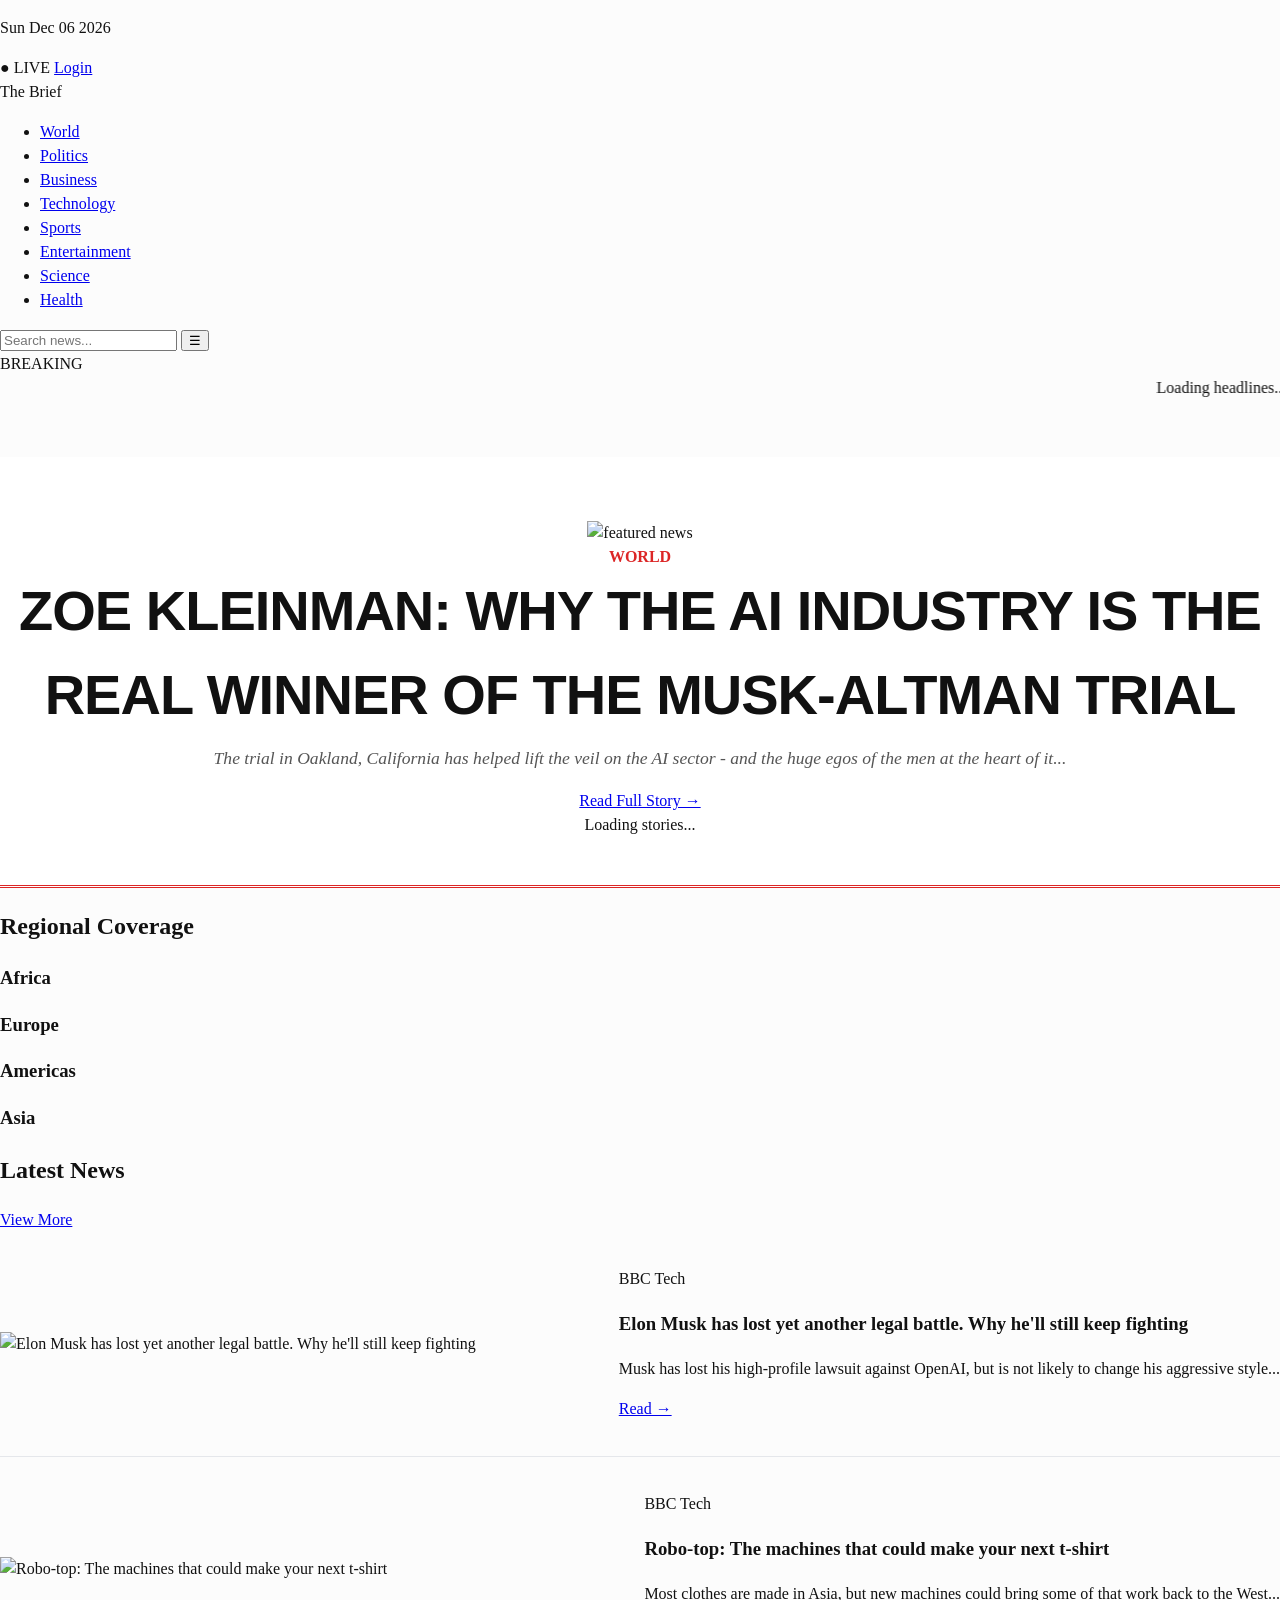
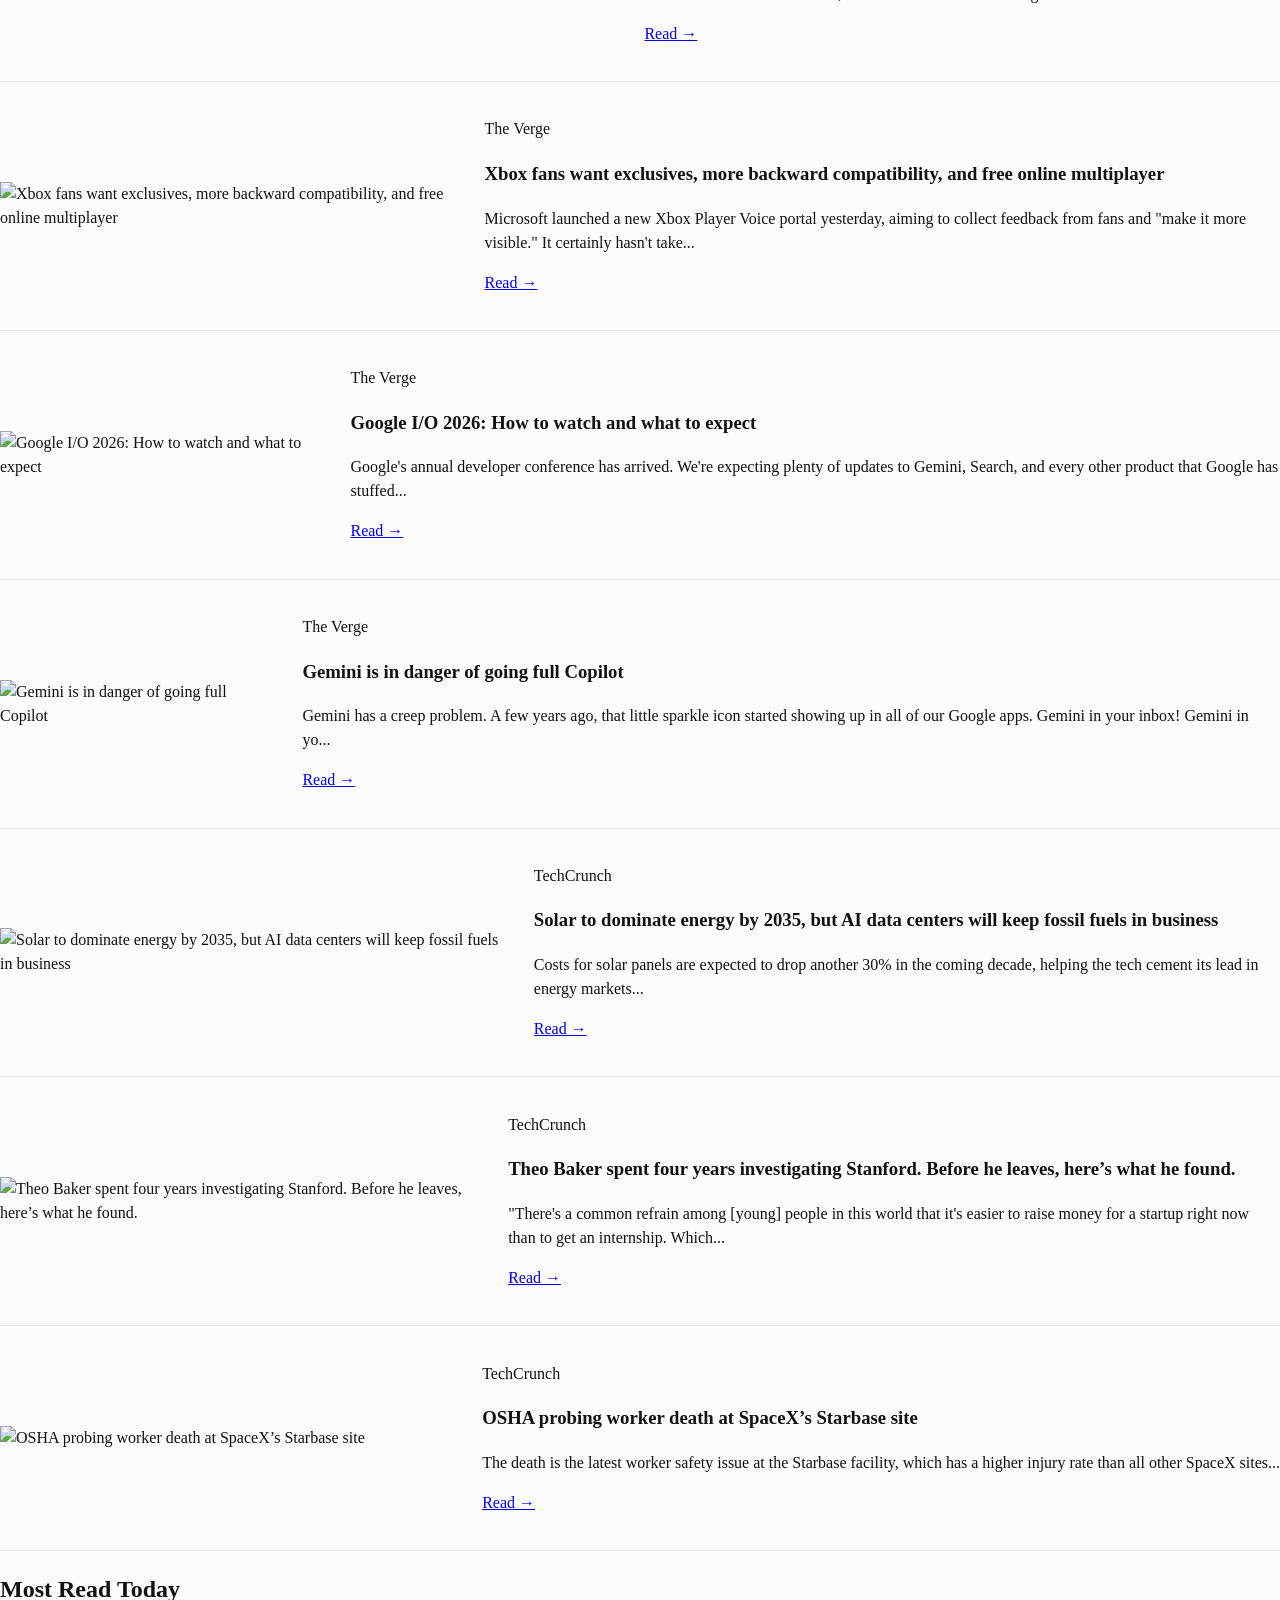
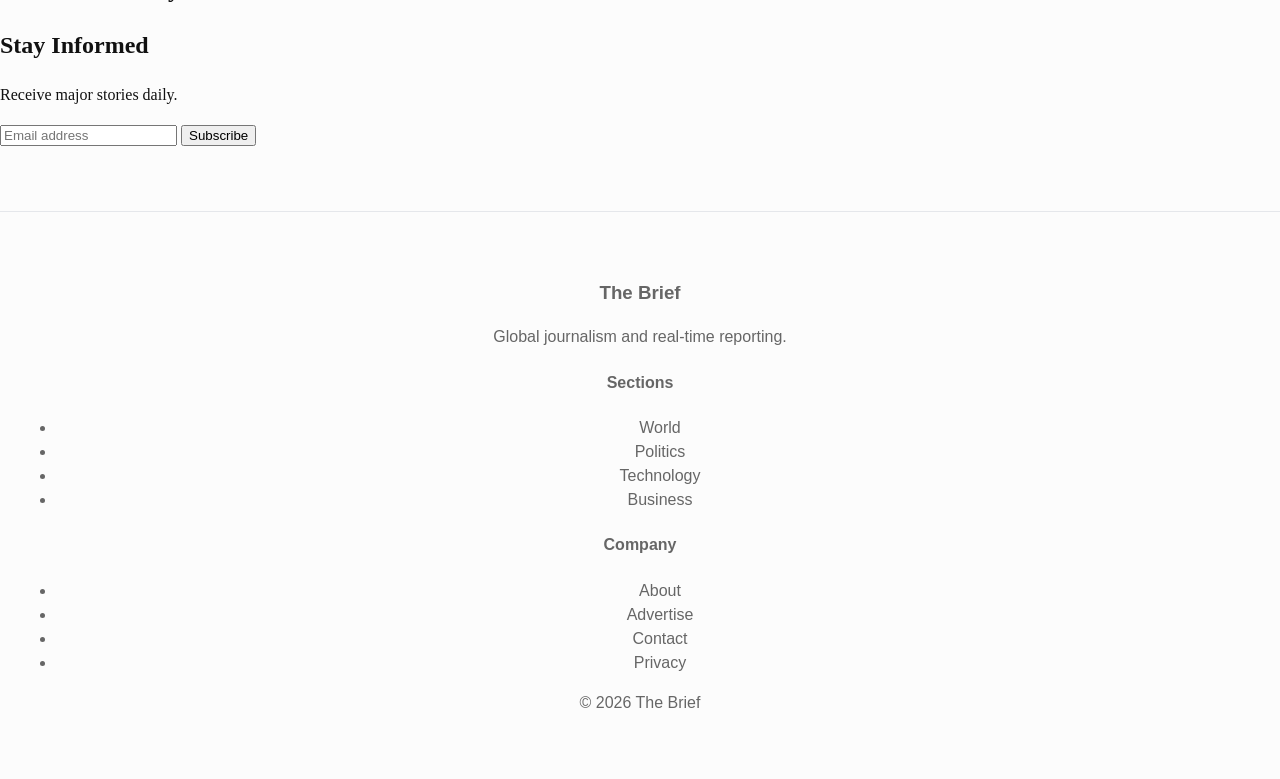
==== index.html @ a55e7ad5 "Update to professional layout" ====
<!DOCTYPE html>
<html lang="en">
<head>
<meta charset="UTF-8">
<meta name="viewport" content="width=device-width, initial-scale=1.0">

<title>The Brief | Global News, Business, Technology & Breaking Stories</title>

<meta
name="description"
content="The Brief delivers global breaking news, politics, business, technology, sports, entertainment and world events in real time."
>

<link rel="stylesheet" href="css/style.css">

</head>

<body>


<!-- TOP STRIP -->

<div class="top-strip">

<p id="current-date"></p>

<div class="top-actions">

<span class="live-status">

● LIVE

</span>

<a href="auth.html">Login</a>

</div>

</div>



<!-- NAVBAR -->

<nav class="navbar">

<div class="logo">

The Brief

</div>

<ul class="nav-menu">

<li><a href="#">World</a></li>
<li><a href="#">Politics</a></li>
<li><a href="#">Business</a></li>
<li><a href="#">Technology</a></li>
<li><a href="#">Sports</a></li>
<li><a href="#">Entertainment</a></li>
<li><a href="#">Science</a></li>
<li><a href="#">Health</a></li>

</ul>

<div class="nav-tools">

<input
type="search"
placeholder="Search news..."
class="search"
/>

<button>

☰

</button>

</div>

</nav>



<!-- BREAKING NEWS TICKER -->

<section class="breaking-bar">

<span class="breaking-badge">

BREAKING

</span>

<marquee id="ticker">

Loading headlines...

</marquee>

</section>



<!-- MAIN HERO -->

<header class="hero-grid">


<!-- BIG STORY -->

<section class="main-headline">

<img
id="hero-image"
src="assets/placeholder.jpg"
alt="featured news"
/>

<div class="headline-content">

<span class="category">

WORLD

</span>

<h1 id="hero-title">

Loading headline...

</h1>

<p id="hero-summary">

Loading story summary...

</p>

<a
id="hero-link"
href="#"
>

Read Full Story →

</a>

</div>

</section>



<!-- SIDE STORIES -->

<aside
class="trending-side"
id="trending">

Loading stories...

</aside>


</header>




<!-- REGIONAL NEWS -->

<section class="world-sections">

<h2>

Regional Coverage

</h2>

<div class="regions-grid">

<div class="region-card">

<h3>Africa</h3>

<div id="africa-feed"></div>

</div>

<div class="region-card">

<h3>Europe</h3>

<div id="europe-feed"></div>

</div>

<div class="region-card">

<h3>Americas</h3>

<div id="americas-feed"></div>

</div>

<div class="region-card">

<h3>Asia</h3>

<div id="asia-feed"></div>

</div>

</div>

</section>




<!-- LATEST NEWS -->

<section>

<div class="section-header">

<h2>

Latest News

</h2>

<a href="#">

View More

</a>

</div>


<div
class="news-grid"
id="news-feed"
>

Loading articles...

</div>

</section>




<!-- MOST READ -->

<section>

<h2>

Most Read Today

</h2>

<div
id="most-read"
class="most-read-grid"
>

</div>

</section>




<!-- NEWSLETTER -->

<section class="newsletter">

<h2>

Stay Informed

</h2>

<p>

Receive major stories daily.

</p>

<div>

<input
type="email"
placeholder="Email address"
/>

<button>

Subscribe

</button>

</div>

</section>



<footer>

<div>

<h3>

The Brief

</h3>

<p>

Global journalism and real-time reporting.

</p>

</div>


<div>

<h4>

Sections

</h4>

<ul>

<li>World</li>
<li>Politics</li>
<li>Technology</li>
<li>Business</li>

</ul>

</div>


<div>

<h4>

Company

</h4>

<ul>

<li>About</li>
<li>Advertise</li>
<li>Contact</li>
<li>Privacy</li>

</ul>

</div>

<p>

© 2026 The Brief

</p>

</footer>



<script>

document
.getElementById(
"current-date"
)
.textContent=
new Date()
.toDateString();


async function loadNews(){

try{

const response=
await fetch(
"data/news.json"
);

const articles=
await response.json();



/* hero */

const hero=
articles[0];

document
.getElementById(
"hero-title"
)
.textContent=
hero.title;

document
.getElementById(
"hero-summary"
)
.textContent=
hero.summary;

document
.getElementById(
"hero-image"
)
.src=
hero.image;

document
.getElementById(
"hero-link"
)
.href=
`article.html?id=${hero.id}`;



/* cards */

const feed=
document
.getElementById(
"news-feed"
);

feed.innerHTML="";


articles
.slice(1)
.forEach(article=>{

feed.innerHTML+=`

<article class="news-card">

<img
src="${article.image}"
alt="${article.title}"
>

<div>

<span>

${article.category}

</span>

<h3>

${article.title}

</h3>

<p>

${article.summary}

</p>

<a href=
"article.html?id=${article.id}">

Read →

</a>

</div>

</article>

`;

});

}

catch{

document
.getElementById(
"news-feed"
)
innerHTML=
"Feed unavailable";

}

}

loadNews();

</script>

</body>
</html>
---- css/style.css ----
body {
    font-family: "Georgia", serif;
    background-color: #fcfcfc;
    color: #111111;
    margin: 0;
    padding: 0;
    line-height: 1.5;
}

/* 1. NEW STICKY TOP NAVIGATION BAR */
.top-navbar {
    position: fixed;
    top: 0;
    left: 0;
    right: 0;
    height: 50px;
    background-color: #ffffff;
    border-bottom: 1px solid #e5e7eb;
    display: flex;
    align-items: center;
    justify-content: space-between;
    padding: 0 1.5rem;
    z-index: 1000;
    font-family: -apple-system, BlinkMacSystemFont, "Segoe UI", sans-serif;
}

.nav-logo {
    font-weight: 900;
    text-transform: uppercase;
    font-size: 1.1rem;
    letter-spacing: -0.5px;
    color: #111111;
}

.nav-links {
    display: flex;
    gap: 1.2rem;
    font-size: 0.85rem;
    font-weight: 600;
    text-transform: uppercase;
    color: #666666;
}

.nav-live-dot {
    display: inline-block;
    width: 8px;
    height: 8px;
    background-color: #dc2626;
    border-radius: 50%;
}

/* Offset body content so it doesn't hide behind navbar */
header {
    margin-top: 50px;
    background-color: #ffffff;
    text-align: center;
    padding: 4rem 1rem 3rem 1rem;
    border-bottom: 3px double #dc2626;
}

header h1 {
    font-family: -apple-system, sans-serif;
    margin: 0;
    font-size: 3.5rem;
    font-weight: 900;
    text-transform: uppercase;
    letter-spacing: -1px;
}

header p {
    color: #555555;
    margin-top: 0.5rem;
    font-size: 1.1rem;
    font-style: italic;
}

main {
    max-width: 850px;
    margin: 2rem auto;
    padding: 0 1rem;
}

.news-card {
    display: flex;
    justify-content: space-between;
    align-items: center;
    gap: 1.5rem;
    padding: 2.2rem 0;
    border-bottom: 1px solid #e5e7eb;
}

.news-text-content {
    flex: 1;
}

.meta {
    display: flex;
    align-items: center;
    gap: 0.75rem;
    font-family: -apple-system, sans-serif;
    font-size: 0.8rem;
    margin-bottom: 0.5rem;
}

.category {
    color: #dc2626;
    font-weight: 700;
    text-transform: uppercase;
}

.date {
    color: #666666;
}

.news-card h2 {
    margin: 0 0 0.65rem 0;
    font-size: 1.5rem;
    font-weight: 700;
    line-height: 1.25;
}

.summary {
    color: #444444;
    margin: 0 0 1.2rem 0;
    font-size: 0.98rem;
}

.read-more {
    font-family: -apple-system, sans-serif;
    color: #dc2626;
    text-decoration: none;
    font-weight: 600;
    font-size: 0.9rem;
}

/* 2. DYNAMIC ROW IMAGE STYLING */
.news-image-frame {
    width: 110px;
    height: 110px;
    border-radius: 6px;
    object-fit: cover; /* Crops image perfectly without distortion */
    border: 1px solid #e5e7eb;
    flex-shrink: 0;
}

footer {
    font-family: -apple-system, sans-serif;
    text-align: center;
    padding: 3rem 1rem;
    color: #666666;
    border-top: 1px solid #e5e7eb;
    margin-top: 4rem;
}
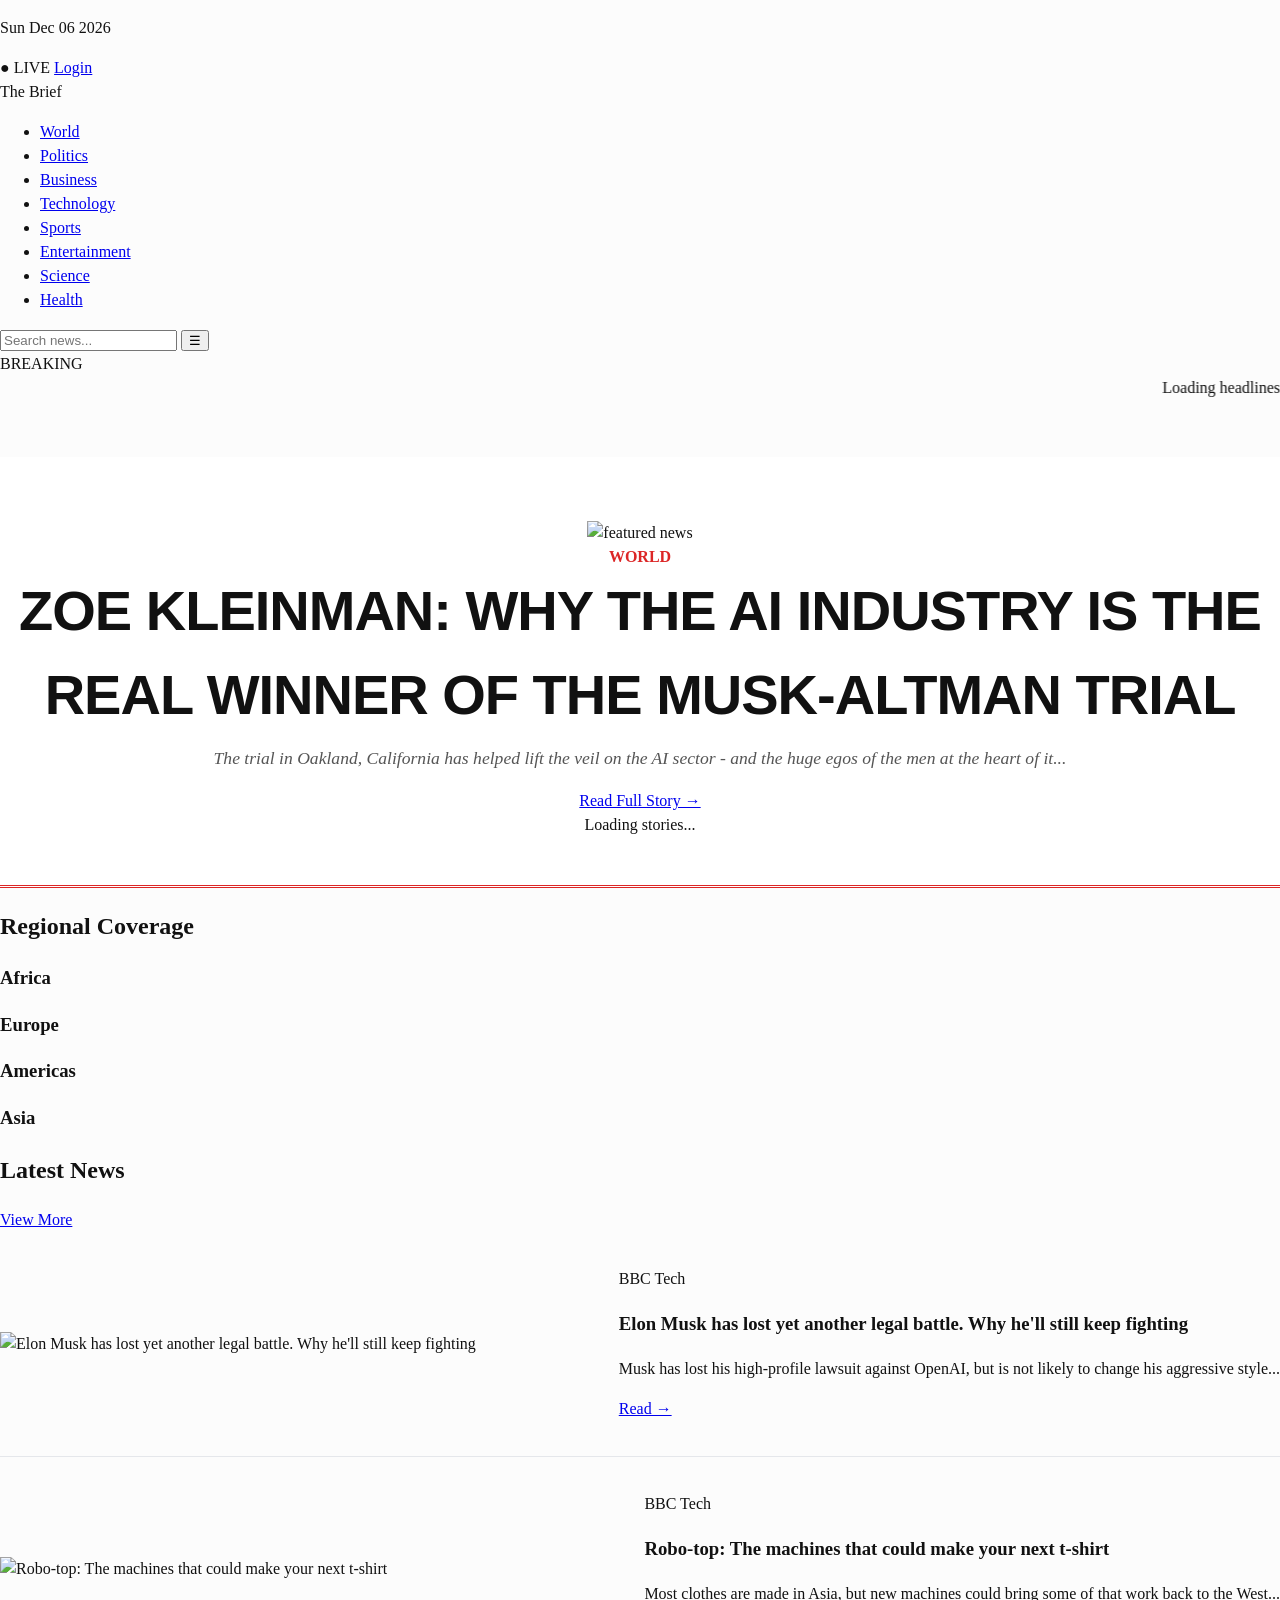
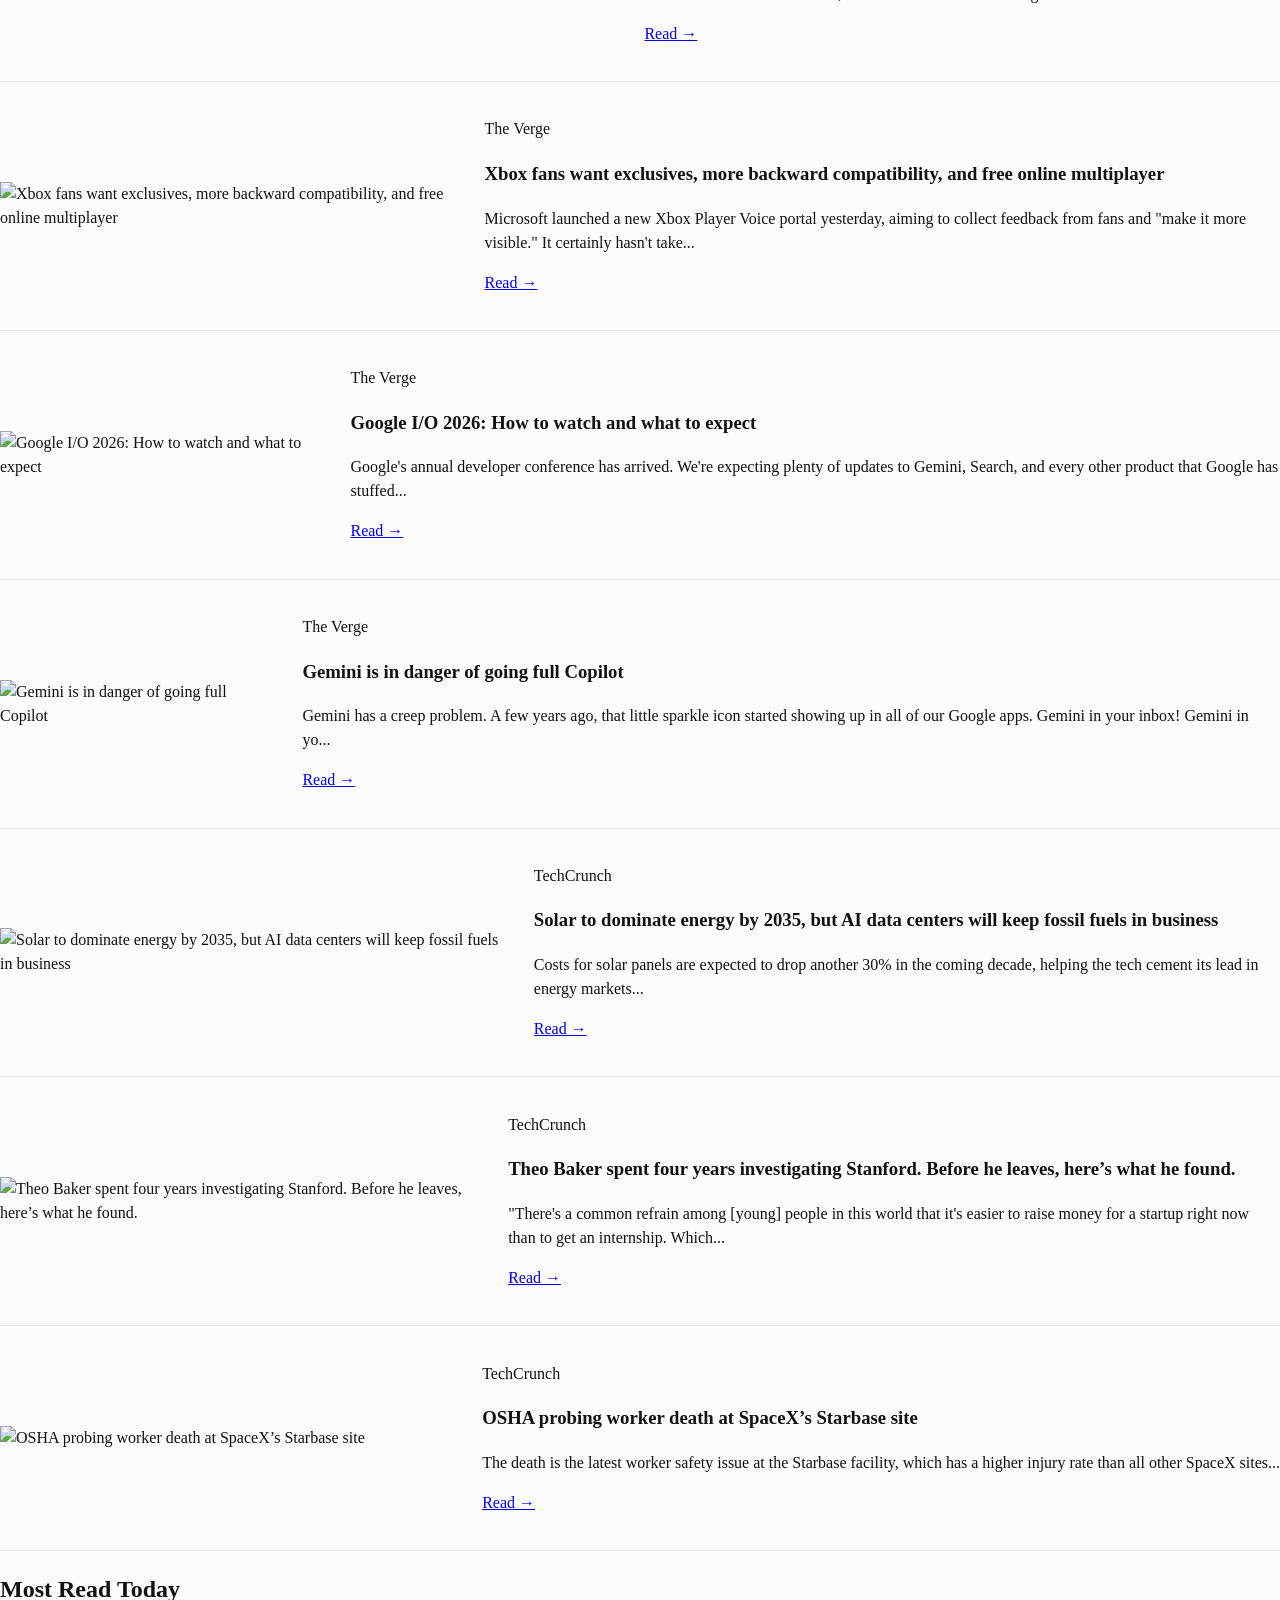
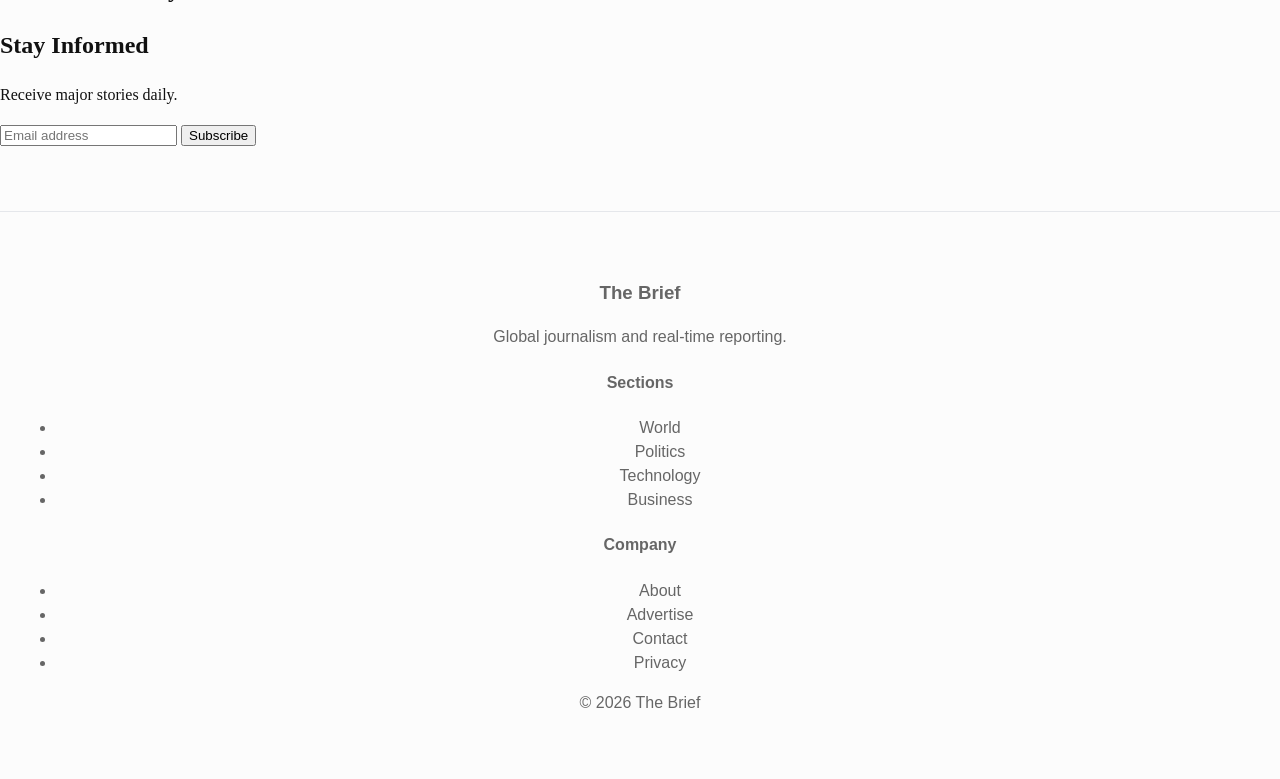
==== commit 6d878fdb: "Fix file paths after reverting folders" ====
--- a/index.html
+++ b/index.html
@@ -11,7 +11,7 @@
 content="The Brief delivers global breaking news, politics, business, technology, sports, entertainment and world events in real time."
 >
 
-<link rel="stylesheet" href="css/style.css">
+<link rel="stylesheet" href="style.css ">
 
 </head>
 
@@ -397,7 +397,7 @@
 
 const response=
 await fetch(
-"data/news.json"
+"news.json"
 );
 
 const articles=
--- a/style.css
+++ b/style.css
@@ -0,0 +1,153 @@
+body {
+    font-family: "Georgia", serif;
+    background-color: #fcfcfc;
+    color: #111111;
+    margin: 0;
+    padding: 0;
+    line-height: 1.5;
+}
+
+/* 1. NEW STICKY TOP NAVIGATION BAR */
+.top-navbar {
+    position: fixed;
+    top: 0;
+    left: 0;
+    right: 0;
+    height: 50px;
+    background-color: #ffffff;
+    border-bottom: 1px solid #e5e7eb;
+    display: flex;
+    align-items: center;
+    justify-content: space-between;
+    padding: 0 1.5rem;
+    z-index: 1000;
+    font-family: -apple-system, BlinkMacSystemFont, "Segoe UI", sans-serif;
+}
+
+.nav-logo {
+    font-weight: 900;
+    text-transform: uppercase;
+    font-size: 1.1rem;
+    letter-spacing: -0.5px;
+    color: #111111;
+}
+
+.nav-links {
+    display: flex;
+    gap: 1.2rem;
+    font-size: 0.85rem;
+    font-weight: 600;
+    text-transform: uppercase;
+    color: #666666;
+}
+
+.nav-live-dot {
+    display: inline-block;
+    width: 8px;
+    height: 8px;
+    background-color: #dc2626;
+    border-radius: 50%;
+}
+
+/* Offset body content so it doesn't hide behind navbar */
+header {
+    margin-top: 50px;
+    background-color: #ffffff;
+    text-align: center;
+    padding: 4rem 1rem 3rem 1rem;
+    border-bottom: 3px double #dc2626;
+}
+
+header h1 {
+    font-family: -apple-system, sans-serif;
+    margin: 0;
+    font-size: 3.5rem;
+    font-weight: 900;
+    text-transform: uppercase;
+    letter-spacing: -1px;
+}
+
+header p {
+    color: #555555;
+    margin-top: 0.5rem;
+    font-size: 1.1rem;
+    font-style: italic;
+}
+
+main {
+    max-width: 850px;
+    margin: 2rem auto;
+    padding: 0 1rem;
+}
+
+.news-card {
+    display: flex;
+    justify-content: space-between;
+    align-items: center;
+    gap: 1.5rem;
+    padding: 2.2rem 0;
+    border-bottom: 1px solid #e5e7eb;
+}
+
+.news-text-content {
+    flex: 1;
+}
+
+.meta {
+    display: flex;
+    align-items: center;
+    gap: 0.75rem;
+    font-family: -apple-system, sans-serif;
+    font-size: 0.8rem;
+    margin-bottom: 0.5rem;
+}
+
+.category {
+    color: #dc2626;
+    font-weight: 700;
+    text-transform: uppercase;
+}
+
+.date {
+    color: #666666;
+}
+
+.news-card h2 {
+    margin: 0 0 0.65rem 0;
+    font-size: 1.5rem;
+    font-weight: 700;
+    line-height: 1.25;
+}
+
+.summary {
+    color: #444444;
+    margin: 0 0 1.2rem 0;
+    font-size: 0.98rem;
+}
+
+.read-more {
+    font-family: -apple-system, sans-serif;
+    color: #dc2626;
+    text-decoration: none;
+    font-weight: 600;
+    font-size: 0.9rem;
+}
+
+/* 2. DYNAMIC ROW IMAGE STYLING */
+.news-image-frame {
+    width: 110px;
+    height: 110px;
+    border-radius: 6px;
+    object-fit: cover; /* Crops image perfectly without distortion */
+    border: 1px solid #e5e7eb;
+    flex-shrink: 0;
+}
+
+footer {
+    font-family: -apple-system, sans-serif;
+    text-align: center;
+    padding: 3rem 1rem;
+    color: #666666;
+    border-top: 1px solid #e5e7eb;
+    margin-top: 4rem;
+}
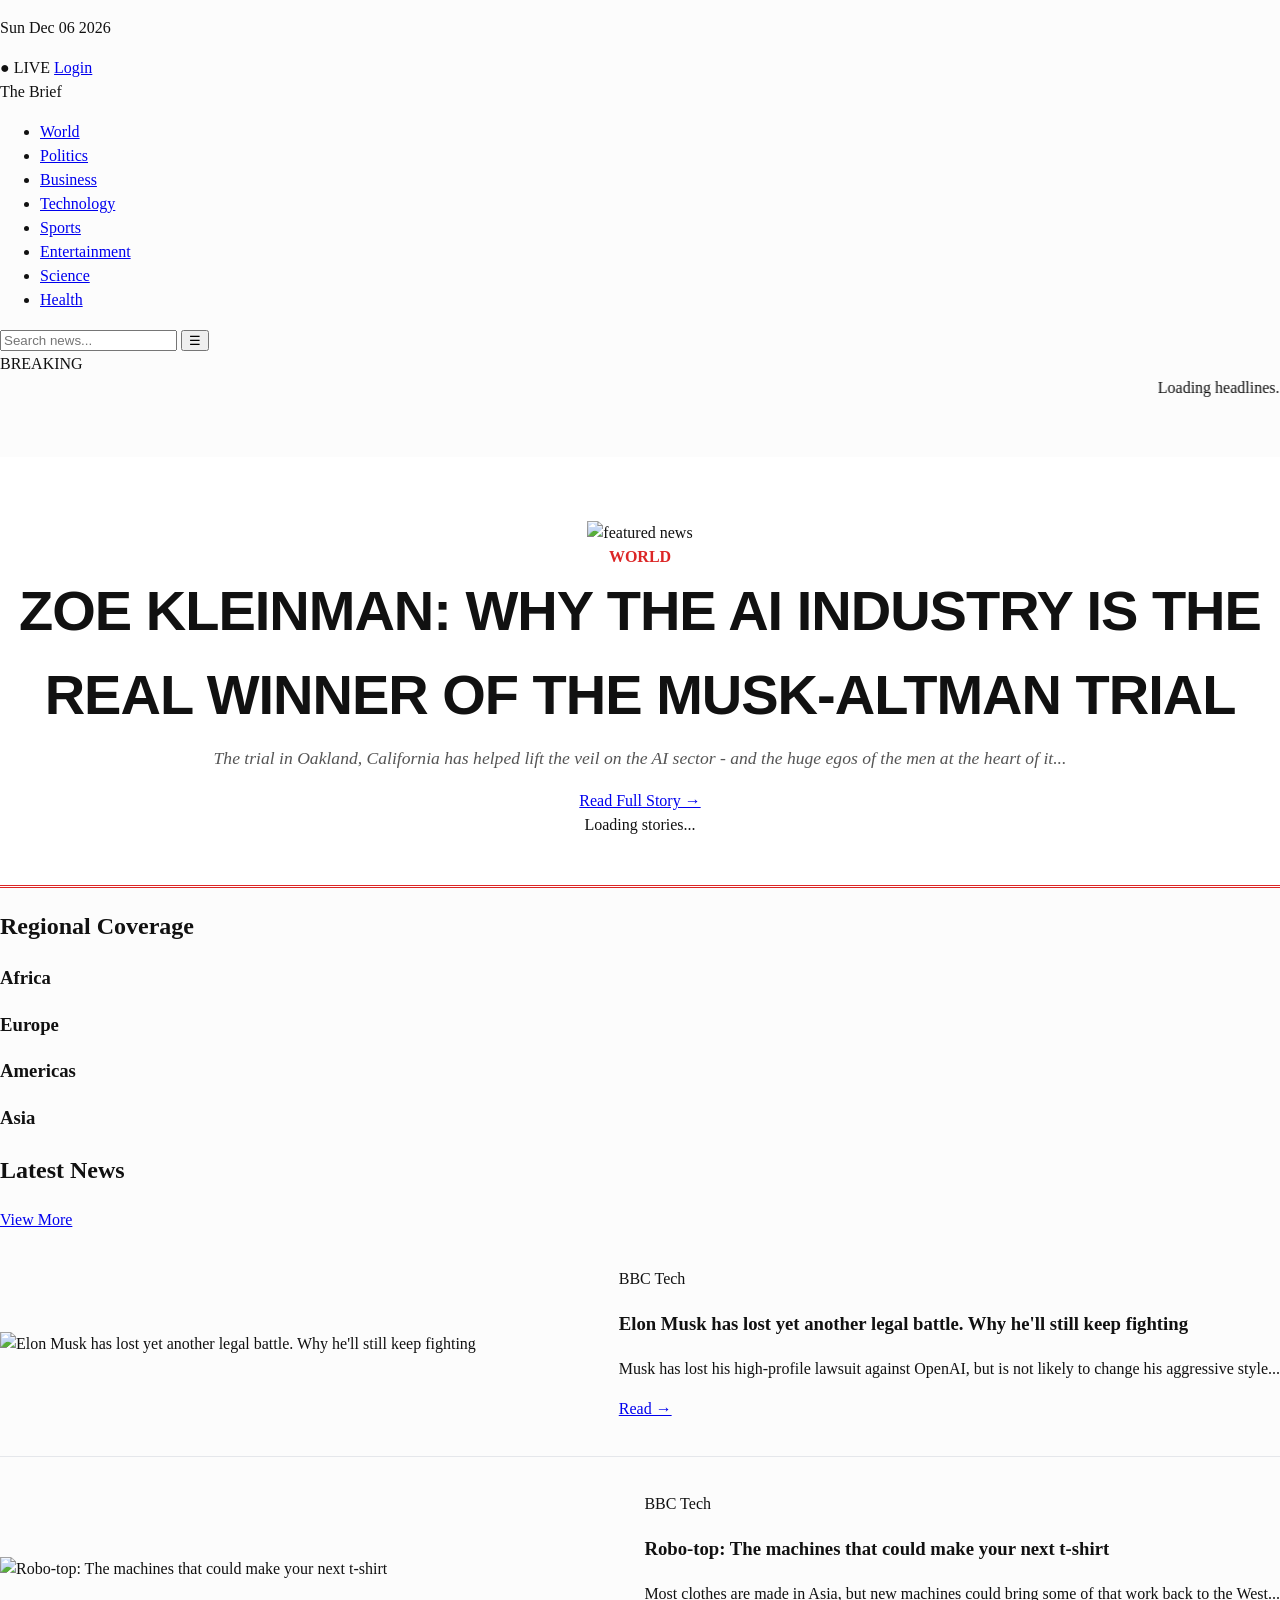
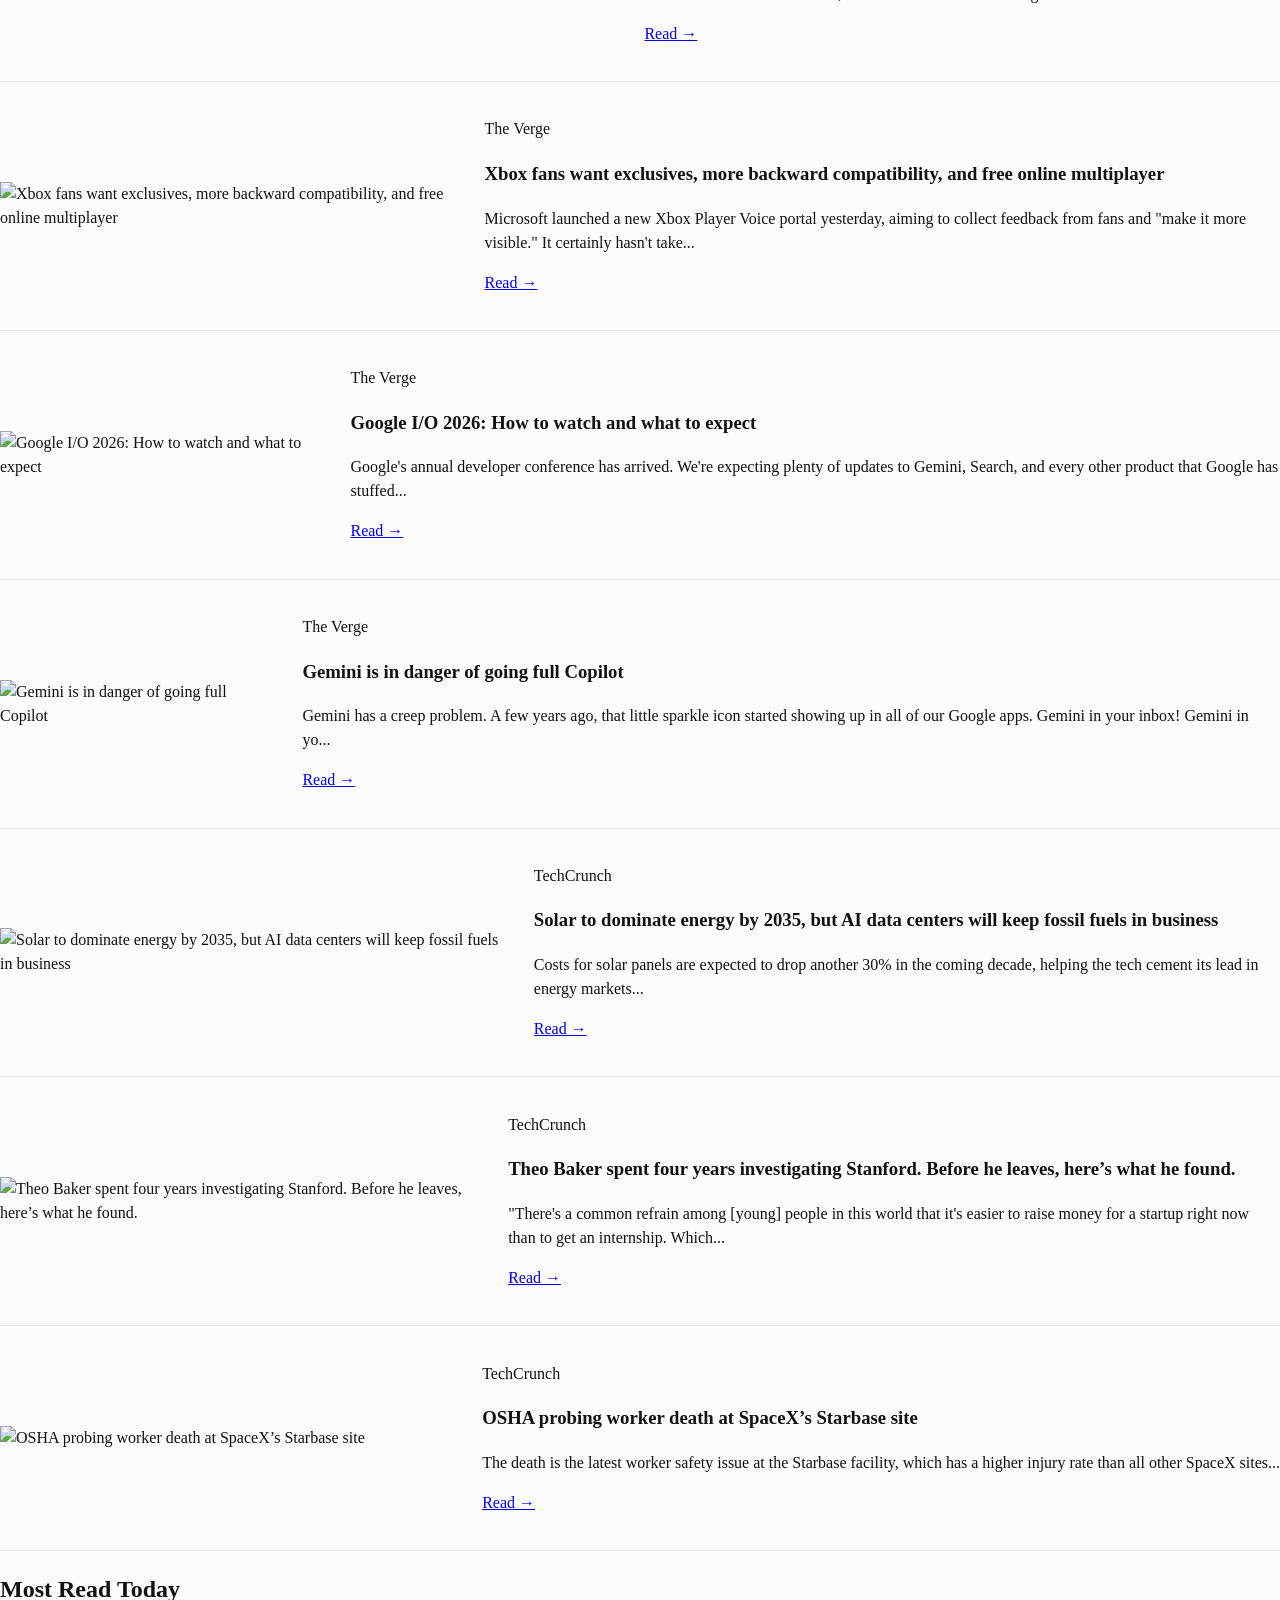
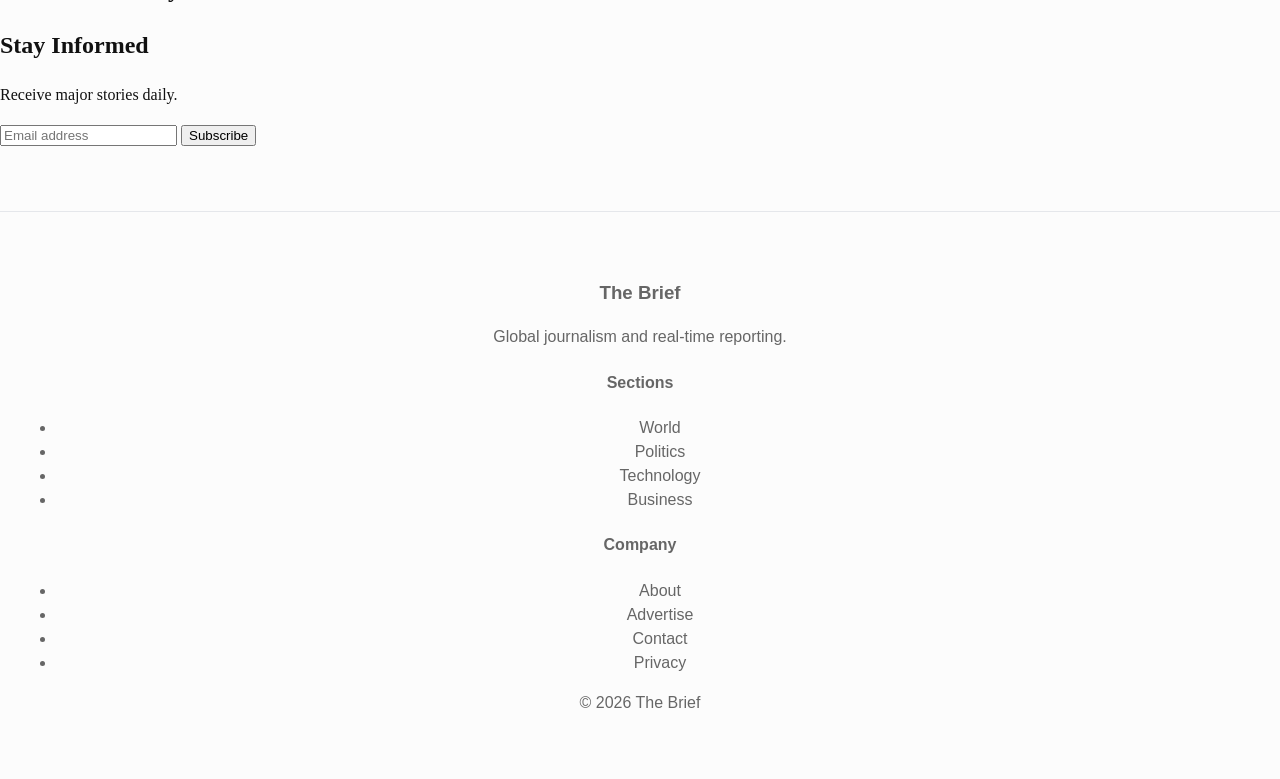
==== commit 42f7894e: "Final fix: Update file paths" ====
--- a/index.html
+++ b/index.html
@@ -11,7 +11,7 @@
 content="The Brief delivers global breaking news, politics, business, technology, sports, entertainment and world events in real time."
 >
 
-<link rel="stylesheet" href="style.css ">
+<link rel="stylesheet" href="css/style.css">
 
 </head>
 
@@ -395,10 +395,7 @@
 
 try{
 
-const response=
-await fetch(
-"news.json"
-);
+const response = await fetch("data/news.json");
 
 const articles=
 await response.json();
--- a/css/style.css
+++ b/css/style.css
@@ -0,0 +1,153 @@
+body {
+    font-family: "Georgia", serif;
+    background-color: #fcfcfc;
+    color: #111111;
+    margin: 0;
+    padding: 0;
+    line-height: 1.5;
+}
+
+/* 1. NEW STICKY TOP NAVIGATION BAR */
+.top-navbar {
+    position: fixed;
+    top: 0;
+    left: 0;
+    right: 0;
+    height: 50px;
+    background-color: #ffffff;
+    border-bottom: 1px solid #e5e7eb;
+    display: flex;
+    align-items: center;
+    justify-content: space-between;
+    padding: 0 1.5rem;
+    z-index: 1000;
+    font-family: -apple-system, BlinkMacSystemFont, "Segoe UI", sans-serif;
+}
+
+.nav-logo {
+    font-weight: 900;
+    text-transform: uppercase;
+    font-size: 1.1rem;
+    letter-spacing: -0.5px;
+    color: #111111;
+}
+
+.nav-links {
+    display: flex;
+    gap: 1.2rem;
+    font-size: 0.85rem;
+    font-weight: 600;
+    text-transform: uppercase;
+    color: #666666;
+}
+
+.nav-live-dot {
+    display: inline-block;
+    width: 8px;
+    height: 8px;
+    background-color: #dc2626;
+    border-radius: 50%;
+}
+
+/* Offset body content so it doesn't hide behind navbar */
+header {
+    margin-top: 50px;
+    background-color: #ffffff;
+    text-align: center;
+    padding: 4rem 1rem 3rem 1rem;
+    border-bottom: 3px double #dc2626;
+}
+
+header h1 {
+    font-family: -apple-system, sans-serif;
+    margin: 0;
+    font-size: 3.5rem;
+    font-weight: 900;
+    text-transform: uppercase;
+    letter-spacing: -1px;
+}
+
+header p {
+    color: #555555;
+    margin-top: 0.5rem;
+    font-size: 1.1rem;
+    font-style: italic;
+}
+
+main {
+    max-width: 850px;
+    margin: 2rem auto;
+    padding: 0 1rem;
+}
+
+.news-card {
+    display: flex;
+    justify-content: space-between;
+    align-items: center;
+    gap: 1.5rem;
+    padding: 2.2rem 0;
+    border-bottom: 1px solid #e5e7eb;
+}
+
+.news-text-content {
+    flex: 1;
+}
+
+.meta {
+    display: flex;
+    align-items: center;
+    gap: 0.75rem;
+    font-family: -apple-system, sans-serif;
+    font-size: 0.8rem;
+    margin-bottom: 0.5rem;
+}
+
+.category {
+    color: #dc2626;
+    font-weight: 700;
+    text-transform: uppercase;
+}
+
+.date {
+    color: #666666;
+}
+
+.news-card h2 {
+    margin: 0 0 0.65rem 0;
+    font-size: 1.5rem;
+    font-weight: 700;
+    line-height: 1.25;
+}
+
+.summary {
+    color: #444444;
+    margin: 0 0 1.2rem 0;
+    font-size: 0.98rem;
+}
+
+.read-more {
+    font-family: -apple-system, sans-serif;
+    color: #dc2626;
+    text-decoration: none;
+    font-weight: 600;
+    font-size: 0.9rem;
+}
+
+/* 2. DYNAMIC ROW IMAGE STYLING */
+.news-image-frame {
+    width: 110px;
+    height: 110px;
+    border-radius: 6px;
+    object-fit: cover; /* Crops image perfectly without distortion */
+    border: 1px solid #e5e7eb;
+    flex-shrink: 0;
+}
+
+footer {
+    font-family: -apple-system, sans-serif;
+    text-align: center;
+    padding: 3rem 1rem;
+    color: #666666;
+    border-top: 1px solid #e5e7eb;
+    margin-top: 4rem;
+}
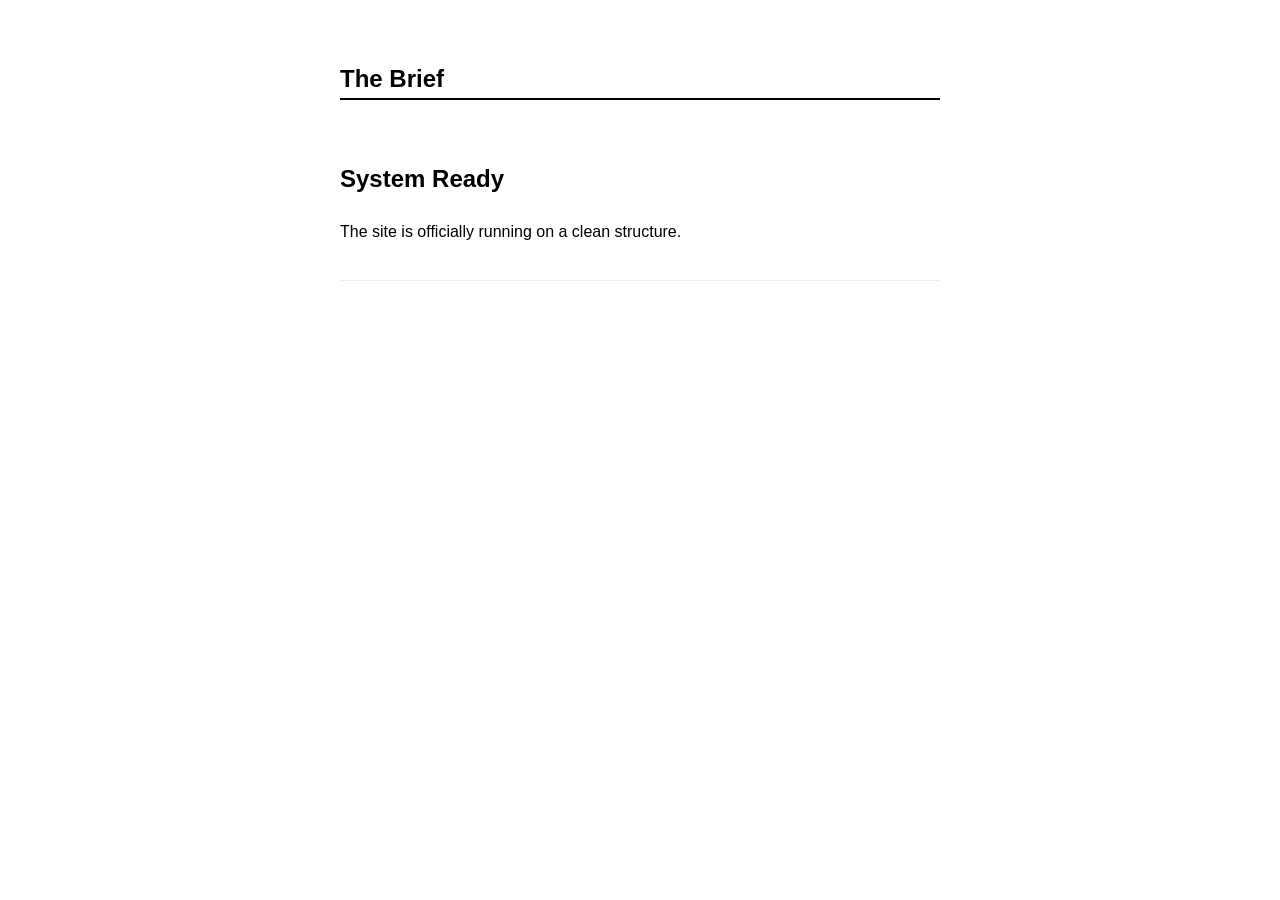
==== commit 97984fd5: "Fresh start: Clean structure" ====
--- a/index.html
+++ b/index.html
@@ -1,519 +1,15 @@
 <!DOCTYPE html>
 <html lang="en">
 <head>
-<meta charset="UTF-8">
-<meta name="viewport" content="width=device-width, initial-scale=1.0">
-
-<title>The Brief | Global News, Business, Technology & Breaking Stories</title>
-
-<meta
-name="description"
-content="The Brief delivers global breaking news, politics, business, technology, sports, entertainment and world events in real time."
->
-
-<link rel="stylesheet" href="css/style.css">
-
+    <meta charset="UTF-8">
+    <meta name="viewport" content="width=device-width, initial-scale=1.0">
+    <title>The Brief</title>
+    <link rel="stylesheet" href="style.css">
 </head>
-
 <body>
-
-
-<!-- TOP STRIP -->
-
-<div class="top-strip">
-
-<p id="current-date"></p>
-
-<div class="top-actions">
-
-<span class="live-status">
-
-● LIVE
-
-</span>
-
-<a href="auth.html">Login</a>
-
-</div>
-
-</div>
-
-
-
-<!-- NAVBAR -->
-
-<nav class="navbar">
-
-<div class="logo">
-
-The Brief
-
-</div>
-
-<ul class="nav-menu">
-
-<li><a href="#">World</a></li>
-<li><a href="#">Politics</a></li>
-<li><a href="#">Business</a></li>
-<li><a href="#">Technology</a></li>
-<li><a href="#">Sports</a></li>
-<li><a href="#">Entertainment</a></li>
-<li><a href="#">Science</a></li>
-<li><a href="#">Health</a></li>
-
-</ul>
-
-<div class="nav-tools">
-
-<input
-type="search"
-placeholder="Search news..."
-class="search"
-/>
-
-<button>
-
-☰
-
-</button>
-
-</div>
-
-</nav>
-
-
-
-<!-- BREAKING NEWS TICKER -->
-
-<section class="breaking-bar">
-
-<span class="breaking-badge">
-
-BREAKING
-
-</span>
-
-<marquee id="ticker">
-
-Loading headlines...
-
-</marquee>
-
-</section>
-
-
-
-<!-- MAIN HERO -->
-
-<header class="hero-grid">
-
-
-<!-- BIG STORY -->
-
-<section class="main-headline">
-
-<img
-id="hero-image"
-src="assets/placeholder.jpg"
-alt="featured news"
-/>
-
-<div class="headline-content">
-
-<span class="category">
-
-WORLD
-
-</span>
-
-<h1 id="hero-title">
-
-Loading headline...
-
-</h1>
-
-<p id="hero-summary">
-
-Loading story summary...
-
-</p>
-
-<a
-id="hero-link"
-href="#"
->
-
-Read Full Story →
-
-</a>
-
-</div>
-
-</section>
-
-
-
-<!-- SIDE STORIES -->
-
-<aside
-class="trending-side"
-id="trending">
-
-Loading stories...
-
-</aside>
-
-
-</header>
-
-
-
-
-<!-- REGIONAL NEWS -->
-
-<section class="world-sections">
-
-<h2>
-
-Regional Coverage
-
-</h2>
-
-<div class="regions-grid">
-
-<div class="region-card">
-
-<h3>Africa</h3>
-
-<div id="africa-feed"></div>
-
-</div>
-
-<div class="region-card">
-
-<h3>Europe</h3>
-
-<div id="europe-feed"></div>
-
-</div>
-
-<div class="region-card">
-
-<h3>Americas</h3>
-
-<div id="americas-feed"></div>
-
-</div>
-
-<div class="region-card">
-
-<h3>Asia</h3>
-
-<div id="asia-feed"></div>
-
-</div>
-
-</div>
-
-</section>
-
-
-
-
-<!-- LATEST NEWS -->
-
-<section>
-
-<div class="section-header">
-
-<h2>
-
-Latest News
-
-</h2>
-
-<a href="#">
-
-View More
-
-</a>
-
-</div>
-
-
-<div
-class="news-grid"
-id="news-feed"
->
-
-Loading articles...
-
-</div>
-
-</section>
-
-
-
-
-<!-- MOST READ -->
-
-<section>
-
-<h2>
-
-Most Read Today
-
-</h2>
-
-<div
-id="most-read"
-class="most-read-grid"
->
-
-</div>
-
-</section>
-
-
-
-
-<!-- NEWSLETTER -->
-
-<section class="newsletter">
-
-<h2>
-
-Stay Informed
-
-</h2>
-
-<p>
-
-Receive major stories daily.
-
-</p>
-
-<div>
-
-<input
-type="email"
-placeholder="Email address"
-/>
-
-<button>
-
-Subscribe
-
-</button>
-
-</div>
-
-</section>
-
-
-
-<footer>
-
-<div>
-
-<h3>
-
-The Brief
-
-</h3>
-
-<p>
-
-Global journalism and real-time reporting.
-
-</p>
-
-</div>
-
-
-<div>
-
-<h4>
-
-Sections
-
-</h4>
-
-<ul>
-
-<li>World</li>
-<li>Politics</li>
-<li>Technology</li>
-<li>Business</li>
-
-</ul>
-
-</div>
-
-
-<div>
-
-<h4>
-
-Company
-
-</h4>
-
-<ul>
-
-<li>About</li>
-<li>Advertise</li>
-<li>Contact</li>
-<li>Privacy</li>
-
-</ul>
-
-</div>
-
-<p>
-
-© 2026 The Brief
-
-</p>
-
-</footer>
-
-
-
-<script>
-
-document
-.getElementById(
-"current-date"
-)
-.textContent=
-new Date()
-.toDateString();
-
-
-async function loadNews(){
-
-try{
-
-const response = await fetch("data/news.json");
-
-const articles=
-await response.json();
-
-
-
-/* hero */
-
-const hero=
-articles[0];
-
-document
-.getElementById(
-"hero-title"
-)
-.textContent=
-hero.title;
-
-document
-.getElementById(
-"hero-summary"
-)
-.textContent=
-hero.summary;
-
-document
-.getElementById(
-"hero-image"
-)
-.src=
-hero.image;
-
-document
-.getElementById(
-"hero-link"
-)
-.href=
-`article.html?id=${hero.id}`;
-
-
-
-/* cards */
-
-const feed=
-document
-.getElementById(
-"news-feed"
-);
-
-feed.innerHTML="";
-
-
-articles
-.slice(1)
-.forEach(article=>{
-
-feed.innerHTML+=`
-
-<article class="news-card">
-
-<img
-src="${article.image}"
-alt="${article.title}"
->
-
-<div>
-
-<span>
-
-${article.category}
-
-</span>
-
-<h3>
-
-${article.title}
-
-</h3>
-
-<p>
-
-${article.summary}
-
-</p>
-
-<a href=
-"article.html?id=${article.id}">
-
-Read →
-
-</a>
-
-</div>
-
-</article>
-
-`;
-
-});
-
-}
-
-catch{
-
-document
-.getElementById(
-"news-feed"
-)
-innerHTML=
-"Feed unavailable";
-
-}
-
-}
-
-loadNews();
-
-</script>
-
+    <nav><h1>The Brief</h1></nav>
+    <main id="news-feed"><p>Loading news...</p></main>
+    <script src="script.js"></script>
 </body>
 </html>
+
--- a/style.css
+++ b/style.css
@@ -0,0 +1,5 @@
+body { font-family: sans-serif; max-width: 600px; margin: 40px auto; padding: 20px; line-height: 1.6; }
+nav { border-bottom: 2px solid #000; margin-bottom: 20px; }
+h1 { margin: 0; }
+article { padding: 20px 0; border-bottom: 1px solid #eee; }
+
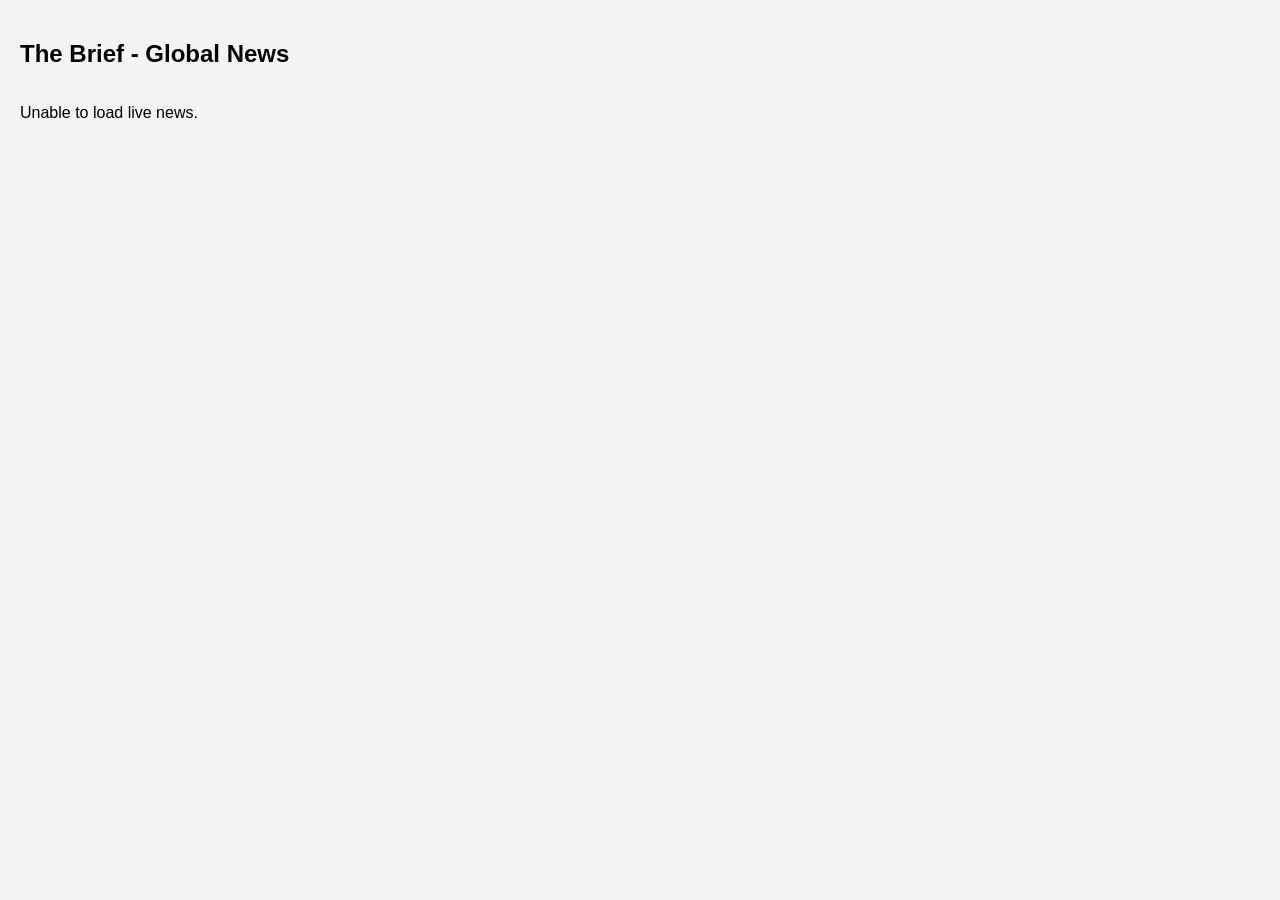
==== commit 611f8fc8: "Integrated live NewsAPI for global coverage" ====
--- a/index.html
+++ b/index.html
@@ -2,13 +2,12 @@
 <html lang="en">
 <head>
     <meta charset="UTF-8">
-    <meta name="viewport" content="width=device-width, initial-scale=1.0">
     <title>The Brief</title>
     <link rel="stylesheet" href="style.css">
 </head>
 <body>
-    <nav><h1>The Brief</h1></nav>
-    <main id="news-feed"><p>Loading news...</p></main>
+    <nav><h1>The Brief - Global News</h1></nav>
+    <main id="news-feed" class="news-grid">Loading live news...</main>
     <script src="script.js"></script>
 </body>
 </html>
--- a/style.css
+++ b/style.css
@@ -1,5 +1,6 @@
-body { font-family: sans-serif; max-width: 600px; margin: 40px auto; padding: 20px; line-height: 1.6; }
-nav { border-bottom: 2px solid #000; margin-bottom: 20px; }
-h1 { margin: 0; }
-article { padding: 20px 0; border-bottom: 1px solid #eee; }
+body { font-family: 'Helvetica Neue', sans-serif; margin: 0; padding: 20px; background: #f4f4f4; }
+.news-grid { display: grid; grid-template-columns: repeat(auto-fit, minmax(300px, 1fr)); gap: 20px; }
+article { background: white; padding: 15px; border-radius: 8px; box-shadow: 0 2px 5px rgba(0,0,0,0.1); }
+h2 { font-size: 1.2rem; margin: 10px 0; }
+img { border-radius: 4px; }
 
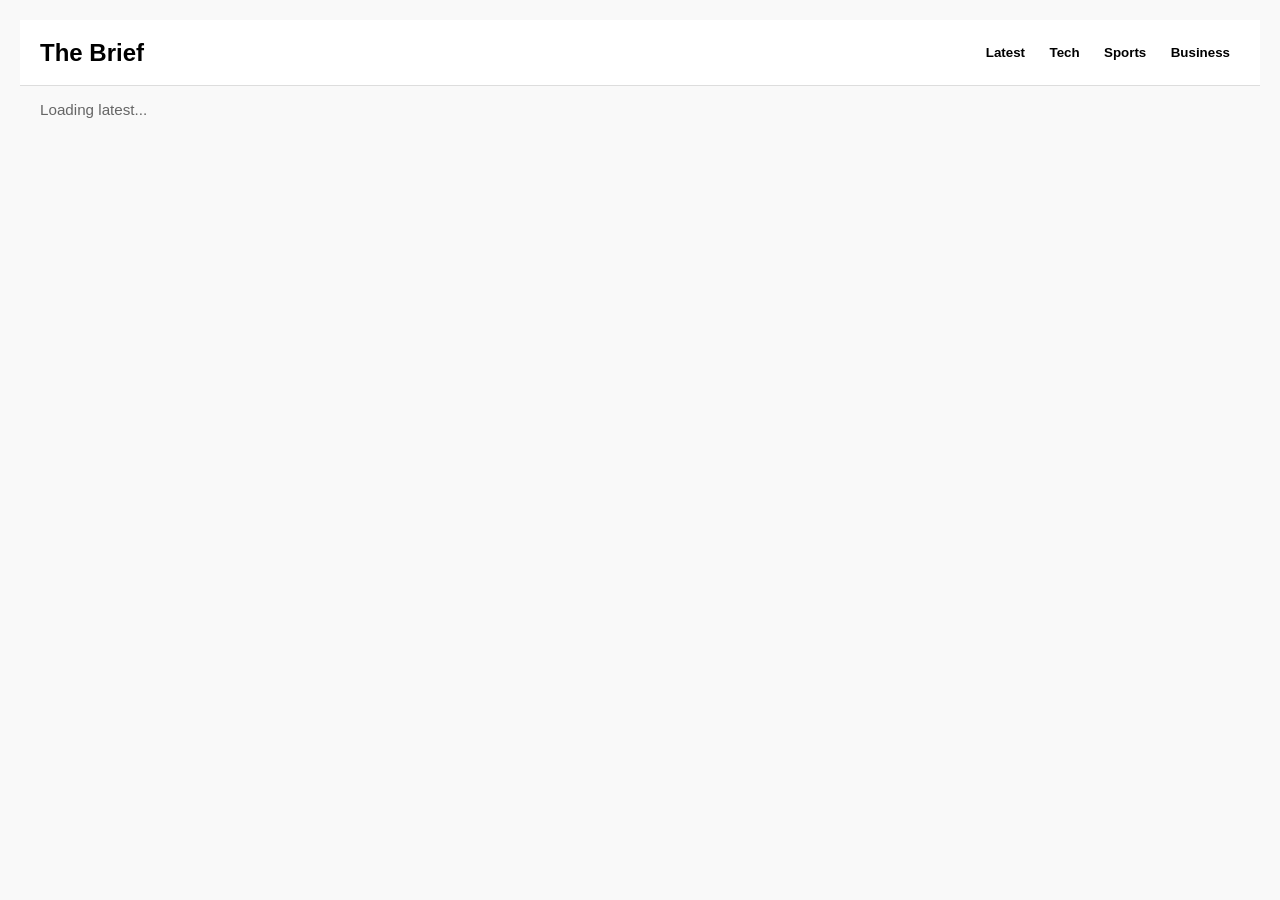
==== commit f52b1d0c: "Add category navigation" ====
--- a/index.html
+++ b/index.html
@@ -6,7 +6,15 @@
     <link rel="stylesheet" href="style.css">
 </head>
 <body>
-    <nav><h1>The Brief - Global News</h1></nav>
+    <nav>
+    <div class="logo">The Brief</div>
+    <div class="menu">
+        <button onclick="fetchNews('latest')">Latest</button>
+        <button onclick="fetchNews('technology')">Tech</button>
+        <button onclick="fetchNews('sports')">Sports</button>
+        <button onclick="fetchNews('business')">Business</button>
+    </div>
+</nav>
     <main id="news-feed" class="news-grid">Loading live news...</main>
     <script src="script.js"></script>
 </body>
--- a/style.css
+++ b/style.css
@@ -1,6 +1,14 @@
-body { font-family: 'Helvetica Neue', sans-serif; margin: 0; padding: 20px; background: #f4f4f4; }
-.news-grid { display: grid; grid-template-columns: repeat(auto-fit, minmax(300px, 1fr)); gap: 20px; }
-article { background: white; padding: 15px; border-radius: 8px; box-shadow: 0 2px 5px rgba(0,0,0,0.1); }
-h2 { font-size: 1.2rem; margin: 10px 0; }
-img { border-radius: 4px; }
+body { font-family: 'Segoe UI', Tahoma, Geneva, Verdana, sans-serif; margin: 0; background-color: #f9f9f9; padding: 20px; }
+.news-grid { display: grid; grid-template-columns: repeat(auto-fill, minmax(320px, 1fr)); gap: 25px; max-width: 1200px; margin: auto; }
+article { background: white; border-radius: 12px; overflow: hidden; box-shadow: 0 4px 12px rgba(0,0,0,0.1); transition: transform 0.2s; }
+article:hover { transform: translateY(-5px); }
+.article-image { width: 100%; height: 200px; object-fit: cover; }
+.content { padding: 15px; }
+h2 { font-size: 1.25rem; margin: 10px 0; color: #333; line-height: 1.4; }
+p { font-size: 0.95rem; color: #666; margin-bottom: 15px; }
+.source-link { display: inline-block; padding: 8px 16px; background: #000; color: #fff; text-decoration: none; border-radius: 5px; font-weight: bold; }
+nav { background: #fff; padding: 15px 20px; position: sticky; top: 0; display: flex; justify-content: space-between; align-items: center; border-bottom: 1px solid #ddd; z-index: 1000; }
+.logo { font-weight: bold; font-size: 1.5rem; }
+.menu button { background: none; border: none; padding: 10px; cursor: pointer; font-weight: 600; }
+.menu button:hover { color: #007bff; }
 
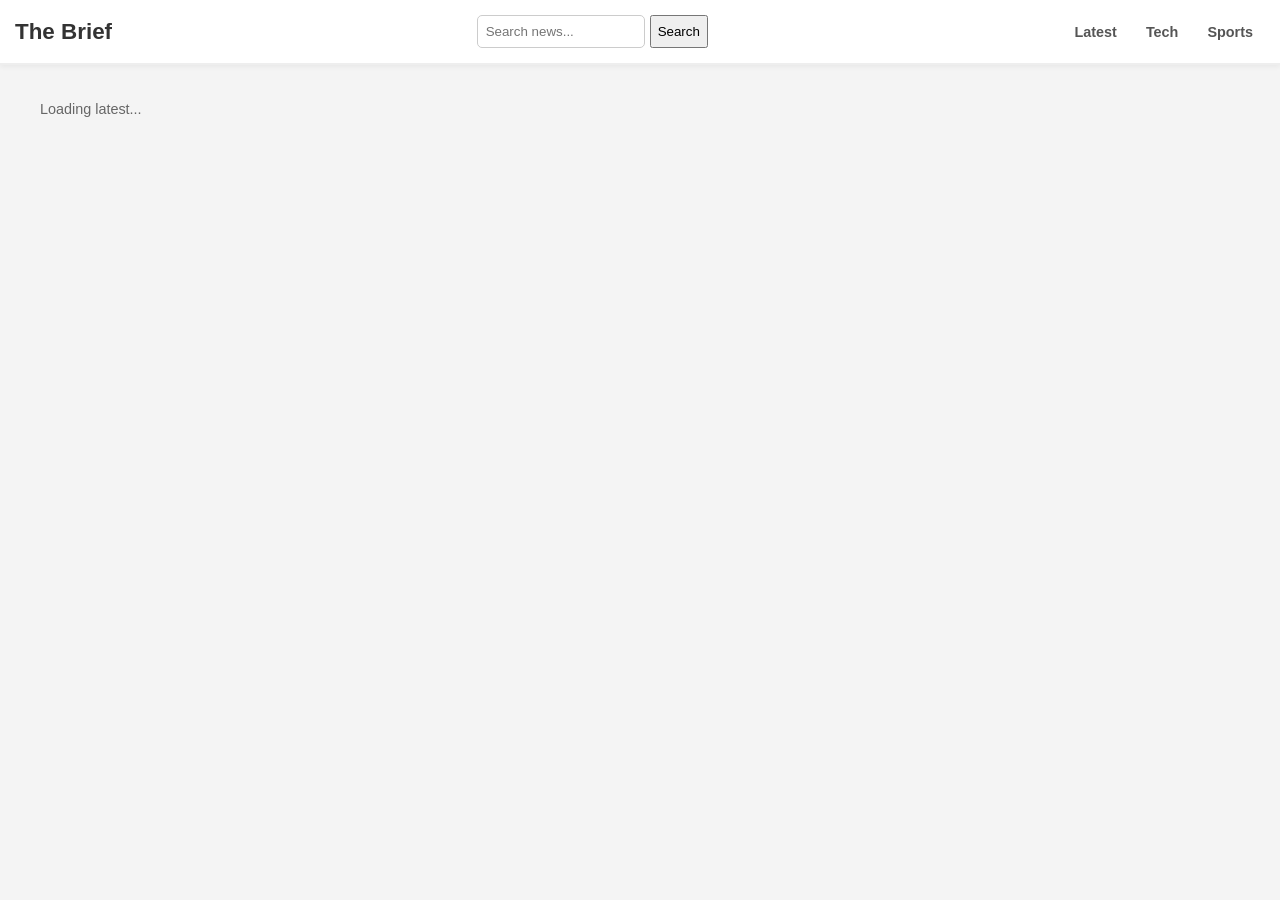
==== commit 209ca055: "Add search functionality to navigation" ====
--- a/index.html
+++ b/index.html
@@ -2,19 +2,25 @@
 <html lang="en">
 <head>
     <meta charset="UTF-8">
+    <meta name="viewport" content="width=device-width, initial-scale=1.0">
     <title>The Brief</title>
     <link rel="stylesheet" href="style.css">
 </head>
+
 <body>
     <nav>
     <div class="logo">The Brief</div>
+    <div class="search-box">
+        <input type="text" id="search-input" placeholder="Search news...">
+        <button onclick="performSearch()">Search</button>
+    </div>
     <div class="menu">
         <button onclick="fetchNews('latest')">Latest</button>
         <button onclick="fetchNews('technology')">Tech</button>
         <button onclick="fetchNews('sports')">Sports</button>
-        <button onclick="fetchNews('business')">Business</button>
     </div>
 </nav>
+
     <main id="news-feed" class="news-grid">Loading live news...</main>
     <script src="script.js"></script>
 </body>
--- a/style.css
+++ b/style.css
@@ -1,14 +1,116 @@
-body { font-family: 'Segoe UI', Tahoma, Geneva, Verdana, sans-serif; margin: 0; background-color: #f9f9f9; padding: 20px; }
-.news-grid { display: grid; grid-template-columns: repeat(auto-fill, minmax(320px, 1fr)); gap: 25px; max-width: 1200px; margin: auto; }
-article { background: white; border-radius: 12px; overflow: hidden; box-shadow: 0 4px 12px rgba(0,0,0,0.1); transition: transform 0.2s; }
-article:hover { transform: translateY(-5px); }
-.article-image { width: 100%; height: 200px; object-fit: cover; }
-.content { padding: 15px; }
-h2 { font-size: 1.25rem; margin: 10px 0; color: #333; line-height: 1.4; }
-p { font-size: 0.95rem; color: #666; margin-bottom: 15px; }
-.source-link { display: inline-block; padding: 8px 16px; background: #000; color: #fff; text-decoration: none; border-radius: 5px; font-weight: bold; }
-nav { background: #fff; padding: 15px 20px; position: sticky; top: 0; display: flex; justify-content: space-between; align-items: center; border-bottom: 1px solid #ddd; z-index: 1000; }
-.logo { font-weight: bold; font-size: 1.5rem; }
-.menu button { background: none; border: none; padding: 10px; cursor: pointer; font-weight: 600; }
-.menu button:hover { color: #007bff; }
+/* 1. Base Mobile-First Styles */
+body {
+    font-family: -apple-system, BlinkMacSystemFont, "Segoe UI", Roboto, Helvetica, Arial, sans-serif;
+    margin: 0;
+    padding: 0;
+    background-color: #f4f4f4;
+    color: #333;
+}
 
+/* 2. Navigation */
+nav {
+    background: #ffffff;
+    padding: 15px;
+    position: sticky;
+    top: 0;
+    z-index: 1000;
+    display: flex;
+    flex-wrap: wrap;
+    justify-content: space-between;
+    align-items: center;
+    border-bottom: 2px solid #eee;
+    box-shadow: 0 2px 5px rgba(0,0,0,0.05);
+}
+
+.logo {
+    font-weight: 800;
+    font-size: 1.4rem;
+    margin-right: 10px;
+}
+
+.menu {
+    display: flex;
+    gap: 5px;
+}
+
+.menu button {
+    background: none;
+    border: none;
+    padding: 8px 12px;
+    cursor: pointer;
+    font-weight: 600;
+    font-size: 0.9rem;
+    color: #555;
+    transition: color 0.2s;
+}
+
+.menu button:hover {
+    color: #000;
+}
+
+/* 3. The Responsive Grid */
+.news-grid {
+    display: grid;
+    /* This creates 1 column on mobile, 2 on tablet, and 3+ on desktop automatically */
+    grid-template-columns: repeat(auto-fit, minmax(280px, 1fr));
+    gap: 20px;
+    padding: 20px;
+    max-width: 1200px;
+    margin: 0 auto;
+}
+
+/* 4. News Cards */
+article {
+    background: white;
+    border-radius: 10px;
+    overflow: hidden;
+    box-shadow: 0 4px 6px rgba(0,0,0,0.1);
+    display: flex;
+    flex-direction: column;
+}
+
+.article-image {
+    width: 100%;
+    height: 180px;
+    object-fit: cover;
+}
+
+.content {
+    padding: 15px;
+    flex: 1;
+}
+
+h2 {
+    font-size: 1.15rem;
+    margin: 0 0 10px 0;
+    line-height: 1.3;
+}
+
+p {
+    font-size: 0.9rem;
+    color: #666;
+    margin-bottom: 15px;
+    line-height: 1.5;
+}
+
+.source-link {
+    display: inline-block;
+    padding: 10px 15px;
+    background: #000;
+    color: #fff;
+    text-decoration: none;
+    border-radius: 5px;
+    font-weight: bold;
+    font-size: 0.85rem;
+    text-align: center;
+}
+
+/* 5. Adjustments for very small screens */
+@media (max-width: 480px) {
+    .logo { font-size: 1.2rem; }
+    .menu button { padding: 8px 6px; font-size: 0.8rem; }
+}
+
+.search-box { display: flex; gap: 5px; }
+.search-box input { padding: 8px; border: 1px solid #ccc; border-radius: 5px; width: 150px; }
+
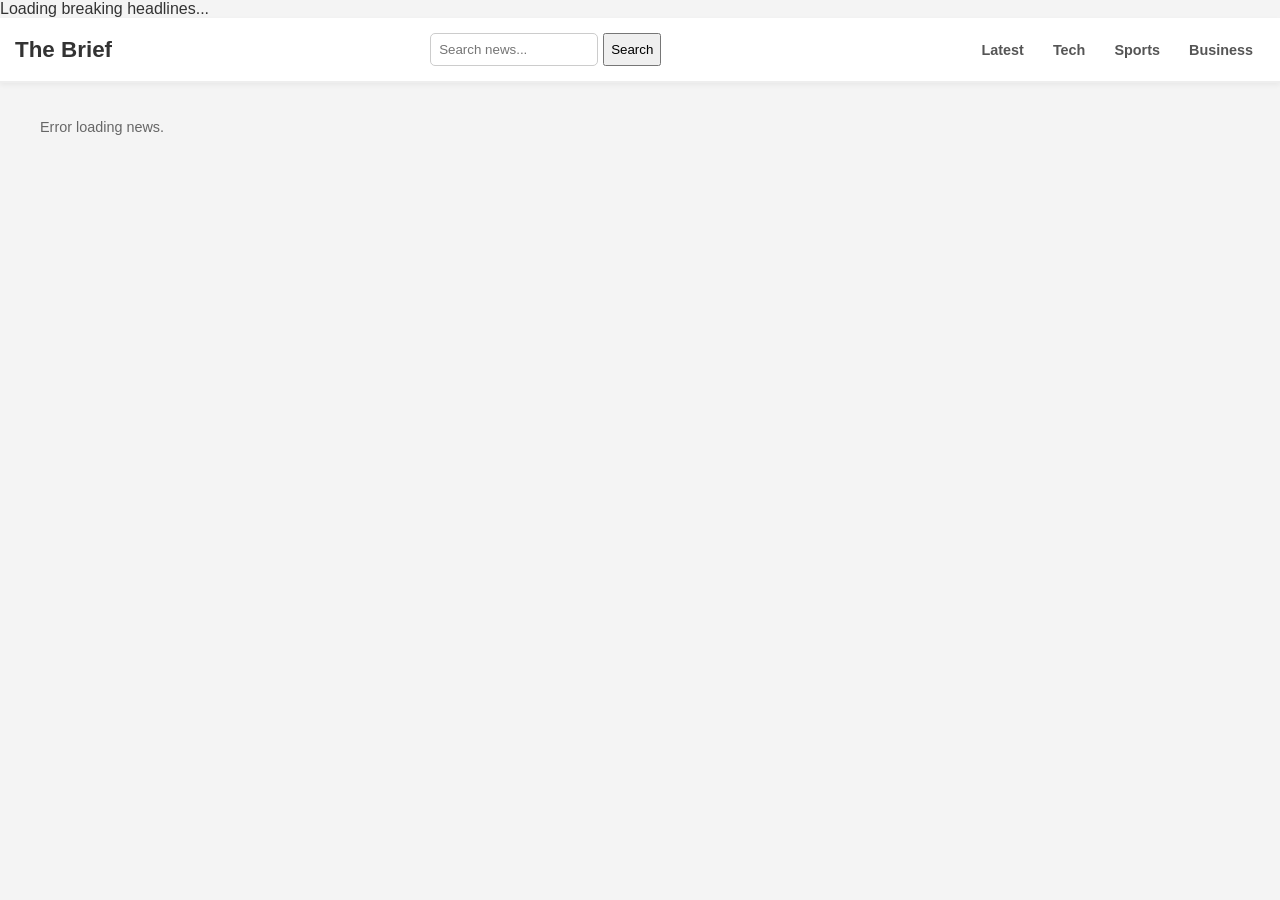
==== commit b090e1b2: "Add breaking news ticker to index" ====
--- a/index.html
+++ b/index.html
@@ -3,25 +3,37 @@
 <head>
     <meta charset="UTF-8">
     <meta name="viewport" content="width=device-width, initial-scale=1.0">
-    <title>The Brief</title>
+    <title>The Brief - Global News</title>
     <link rel="stylesheet" href="style.css">
 </head>
+<body>
 
-<body>
+    <div class="ticker">
+        <div class="ticker-content" id="ticker-news">
+            Loading breaking headlines...
+        </div>
+    </div>
+
     <nav>
-    <div class="logo">The Brief</div>
-    <div class="search-box">
-        <input type="text" id="search-input" placeholder="Search news...">
-        <button onclick="performSearch()">Search</button>
-    </div>
-    <div class="menu">
-        <button onclick="fetchNews('latest')">Latest</button>
-        <button onclick="fetchNews('technology')">Tech</button>
-        <button onclick="fetchNews('sports')">Sports</button>
-    </div>
-</nav>
+        <div class="logo">The Brief</div>
+        
+        <div class="search-box">
+            <input type="text" id="search-input" placeholder="Search news...">
+            <button onclick="performSearch()">Search</button>
+        </div>
 
-    <main id="news-feed" class="news-grid">Loading live news...</main>
+        <div class="menu">
+            <button onclick="fetchNews('latest')">Latest</button>
+            <button onclick="fetchNews('technology')">Tech</button>
+            <button onclick="fetchNews('sports')">Sports</button>
+            <button onclick="fetchNews('business')">Business</button>
+        </div>
+    </nav>
+
+    <main id="news-feed" class="news-grid">
+        <p>Loading live news...</p>
+    </main>
+
     <script src="script.js"></script>
 </body>
 </html>
--- a/style.css
+++ b/style.css
@@ -114,3 +114,25 @@
 .search-box { display: flex; gap: 5px; }
 .search-box input { padding: 8px; border: 1px solid #ccc; border-radius: 5px; width: 150px; }
 
+.category-tag {
+    background: #000;
+    color: #fff;
+    padding: 3px 8px;
+    font-size: 0.7rem;
+    font-weight: bold;
+    border-radius: 3px;
+    text-transform: uppercase;
+}
+
+.card-footer {
+    display: flex;
+    justify-content: space-between;
+    align-items: center;
+    margin-top: 15px;
+}
+
+.read-time {
+    font-size: 0.8rem;
+    color: #888;
+}
+
